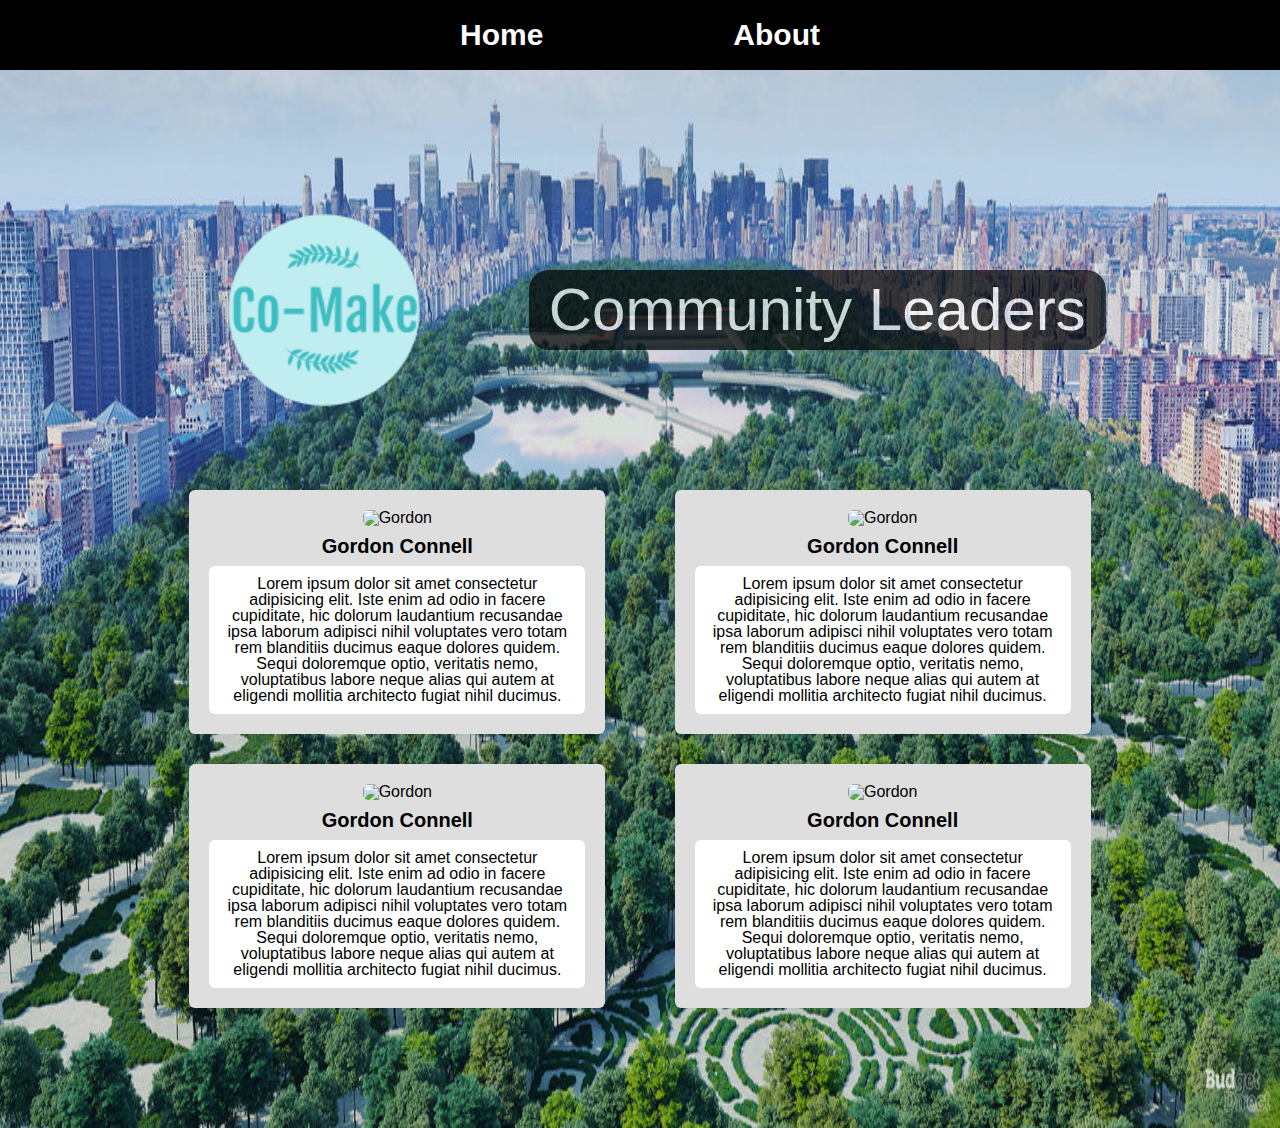
==== about.html @ 999e0dd9 "much better looking about page design" ====
<!DOCTYPE html>
<html lang="en">
<head>
  <meta charset="UTF-8">
  <meta name="viewport" content="width=device-width, initial-scale=1.0">
  <title>Co-make - About</title>
  <link  href="css/index.css"  rel="stylesheet">
</head>
<body>
  <div class="home-page about-page">
    <div id="header"></div>
    <div class="page-container">
      <div class="title-container">
        <img class="logo" src="css/co-make_logo.png" />
        <h1>Community Leaders</h1>
      </div>
      <section class="profiles">
        <article class="profile-container">
          <div class="thumbnail-container">
            <img class="profile-thumbnail" src="css/profile.jpg" alt="Gordon" title="Gordon" />
            <h3>Gordon Connell</h3>
          </div>
          <p class="profile-details">Lorem ipsum dolor sit amet consectetur adipisicing elit. Iste enim ad odio in facere cupiditate, hic dolorum laudantium recusandae ipsa laborum adipisci nihil voluptates vero totam rem blanditiis ducimus eaque dolores quidem. Sequi doloremque optio, veritatis nemo, voluptatibus labore neque alias qui autem at eligendi mollitia architecto fugiat nihil ducimus.</p>
        </article>
        
        <article class="profile-container">
          <div class="thumbnail-container">
            <img class="profile-thumbnail" src="css/profile.jpg" alt="Gordon" title="Gordon" />
            <h3>Gordon Connell</h3>
          </div>
          <p class="profile-details">Lorem ipsum dolor sit amet consectetur adipisicing elit. Iste enim ad odio in facere cupiditate, hic dolorum laudantium recusandae ipsa laborum adipisci nihil voluptates vero totam rem blanditiis ducimus eaque dolores quidem. Sequi doloremque optio, veritatis nemo, voluptatibus labore neque alias qui autem at eligendi mollitia architecto fugiat nihil ducimus.</p>
        </article>

        <article class="profile-container">
          <div class="thumbnail-container">
            <img class="profile-thumbnail" src="css/profile.jpg" alt="Gordon" title="Gordon" />
            <h3>Gordon Connell</h3>
          </div>
          <p class="profile-details">Lorem ipsum dolor sit amet consectetur adipisicing elit. Iste enim ad odio in facere cupiditate, hic dolorum laudantium recusandae ipsa laborum adipisci nihil voluptates vero totam rem blanditiis ducimus eaque dolores quidem. Sequi doloremque optio, veritatis nemo, voluptatibus labore neque alias qui autem at eligendi mollitia architecto fugiat nihil ducimus.</p>
        </article>

        <article class="profile-container">
          <div class="thumbnail-container">
            <img class="profile-thumbnail" src="css/profile.jpg" alt="Gordon" title="Gordon" />
            <h3>Gordon Connell</h3>
          </div>
          <p class="profile-details">Lorem ipsum dolor sit amet consectetur adipisicing elit. Iste enim ad odio in facere cupiditate, hic dolorum laudantium recusandae ipsa laborum adipisci nihil voluptates vero totam rem blanditiis ducimus eaque dolores quidem. Sequi doloremque optio, veritatis nemo, voluptatibus labore neque alias qui autem at eligendi mollitia architecto fugiat nihil ducimus.</p>
        </article>
      </section>

      <div id="footer"></div>
  
  		<script src="scripts/jquery-2.2.0.js" type=""></script>
  		<script src="scripts/jquery-2.2.0.min.js" type="text/javascript"></script>
  
  		<script>
  			$(document).ready(function(){
  				$("#header").load("header.html");
  				$("#footer").load("footer.html");
  			});
  		</script>
    </div> <!-- close page-container -->
  </div>
</body>
</html>
---- css/index.css ----
html,
body,
div,
span,
applet,
object,
iframe,
h1,
h2,
h3,
h4,
h5,
h6,
p,
blockquote,
pre,
a,
abbr,
acronym,
address,
big,
cite,
code,
del,
dfn,
em,
img,
ins,
kbd,
q,
s,
samp,
small,
strike,
strong,
sub,
sup,
tt,
var,
b,
u,
i,
center,
dl,
dt,
dd,
ol,
ul,
li,
fieldset,
form,
label,
legend,
table,
caption,
tbody,
tfoot,
thead,
tr,
th,
td,
article,
aside,
canvas,
details,
embed,
figure,
figcaption,
footer,
header,
hgroup,
menu,
nav,
output,
ruby,
section,
summary,
time,
mark,
audio,
video {
  margin: 0;
  padding: 0;
  border: 0;
  font-size: 100%;
  font: inherit;
  text-decoration: none;
  vertical-align: baseline;
}
/* HTML5 display-role reset for older browsers */
article,
aside,
details,
figcaption,
figure,
footer,
header,
hgroup,
menu,
nav,
section {
  display: block;
}
body {
  font-family: Arial, Helvetica, sans-serif;
  line-height: 1;
}
ol,
ul {
  list-style: none;
}
blockquote,
q {
  quotes: none;
}
blockquote:before,
blockquote:after,
q:before,
q:after {
  content: '';
  content: none;
}
table {
  border-collapse: collapse;
  border-spacing: 0;
}
a {
  text-decoration: none;
}
/* Set every element's box-sizing to border-box */
* {
  box-sizing: border-box;
}
html,
body {
  height: 100%;
}
.home-page {
  background-image: url(../css/central-park2.jpg);
  background-size: 100% 100%;
  background-repeat: no-repeat;
}
.home-page header nav {
  display: flex;
  justify-content: space-between;
  align-items: center;
  min-height: 60px;
  background: #000;
}
.home-page header nav .nav-container {
  padding: 20px;
  max-width: 1080px;
  margin: 0 auto;
  display: flex;
  min-width: 400px;
  justify-content: space-between;
  align-content: center;
  font-size: 50px;
}
.home-page header nav .nav-container a {
  font-family: Arial, Helvetica, sans-serif;
  font-size: 30px;
  font-weight: bold;
  color: #fff;
  transition: 1s;
}
.home-page header nav .nav-container a:hover {
  color: gold;
  transition: 1s;
}
.home-page .page-container {
  padding: 20px;
  max-width: 1080px;
  margin: 0 auto;
  height: 92vh;
}
.home-page .page-container .welcome-message {
  text-align: center;
  color: #fff;
}
.home-page .page-container .welcome-message .logo {
  width: 300px;
}
.home-page .page-container .welcome-message p {
  margin-bottom: 20px;
  font-size: 40px;
}
.home-page .page-container .welcome-message button {
  padding: 5px 50px;
  background: none;
  border: 3px solid #fff;
  border-radius: 20px;
  font-size: 60px;
  color: #fff;
  transition: 1s;
}
.home-page .page-container .welcome-message button:hover {
  background: #fff;
  color: #3EBDC2;
  transition: 1s;
  cursor: pointer;
}
.home-page .page-container footer {
  text-align: center;
  margin-top: 100px;
  color: #fff;
  font-size: 100px;
}
.about-page .page-container {
  height: 100%;
}
.about-page .page-container .title-container {
  margin-top: 70px;
  display: flex;
  justify-content: space-evenly;
  align-items: center;
}
.about-page .page-container .title-container .logo {
  width: 300px;
}
.about-page .page-container .title-container h1 {
  padding: 10px 20px;
  font-size: 60px;
  color: #fff;
  border-radius: 20px;
  background: #000;
  opacity: 0.7;
}
.about-page .page-container .profiles {
  display: flex;
  flex-wrap: wrap;
  justify-content: space-evenly;
}
.about-page .page-container .profiles .profile-container {
  width: 40%;
  margin-top: 30px;
  padding: 20px;
  text-align: center;
  background: #DEDEDE;
  border-radius: 6px;
}
.about-page .page-container .profiles .profile-container .thumbnail-container .profile-thumbnail {
  width: 100%;
  border-radius: 6px;
}
.about-page .page-container .profiles .profile-container .thumbnail-container h3 {
  margin: 10px 0;
  text-align: center;
  font-size: 20px;
  font-weight: bold;
}
.about-page .page-container .profiles .profile-container .profile-details {
  padding: 10px;
  background: #fff;
  border-radius: 6px;
}
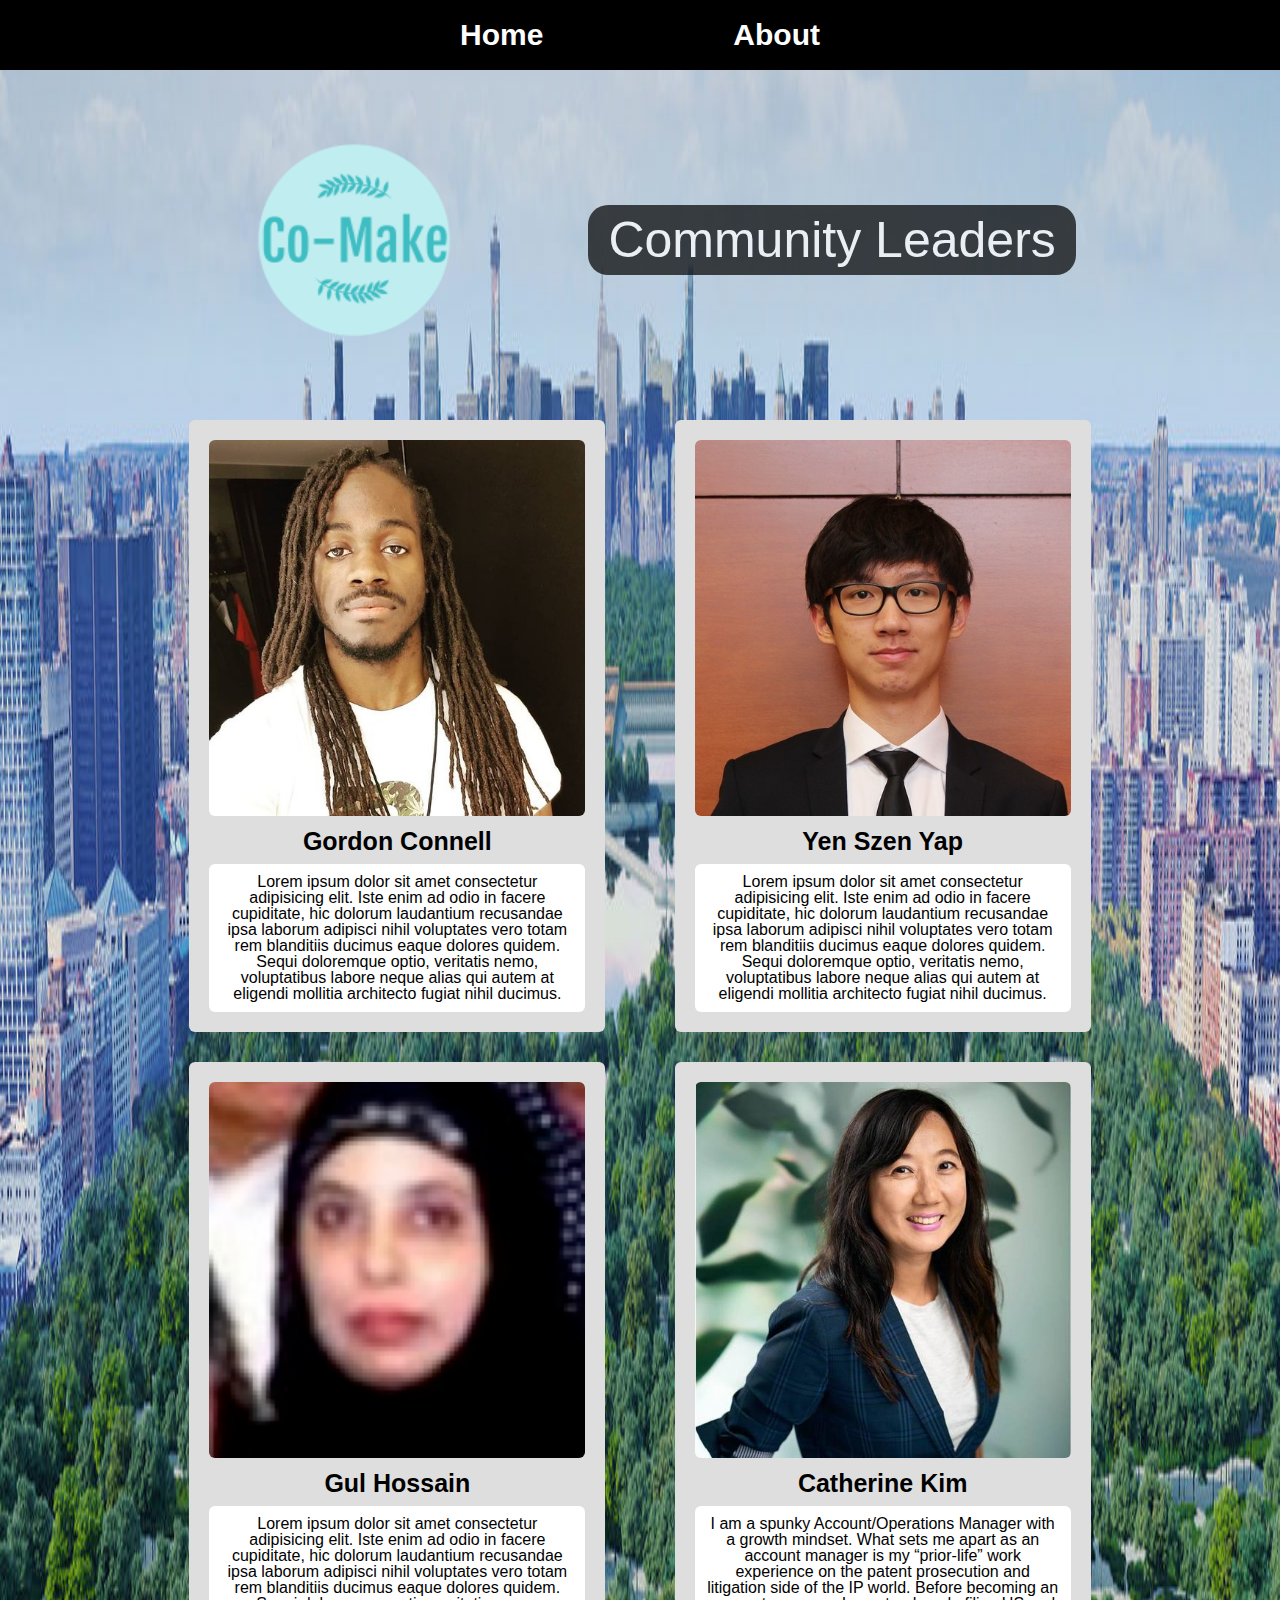
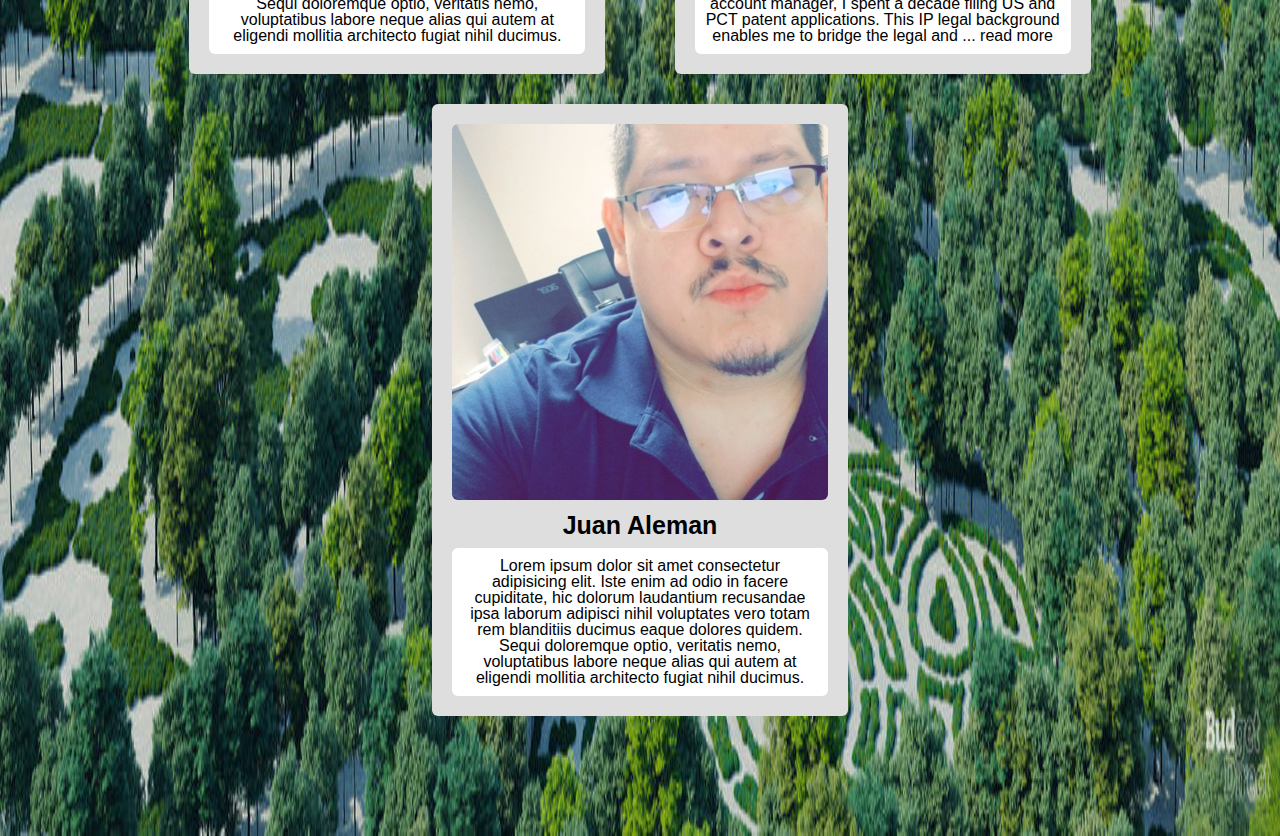
==== commit 4d0576b2: "profile images are now the same size" ====
--- a/about.html
+++ b/about.html
@@ -17,35 +17,45 @@
       <section class="profiles">
         <article class="profile-container">
           <div class="thumbnail-container">
-            <img class="profile-thumbnail" src="css/profile.jpg" alt="Gordon" title="Gordon" />
-            <h3>Gordon Connell</h3>
+            <img class="profile-thumbnail" src="css/gordon2.jfif" alt="Gordon" title="Gordon" />
+            <h3><a href="//github.com/gconnell29" target="_blank">Gordon Connell</a></h3>
           </div>
           <p class="profile-details">Lorem ipsum dolor sit amet consectetur adipisicing elit. Iste enim ad odio in facere cupiditate, hic dolorum laudantium recusandae ipsa laborum adipisci nihil voluptates vero totam rem blanditiis ducimus eaque dolores quidem. Sequi doloremque optio, veritatis nemo, voluptatibus labore neque alias qui autem at eligendi mollitia architecto fugiat nihil ducimus.</p>
         </article>
         
         <article class="profile-container">
           <div class="thumbnail-container">
-            <img class="profile-thumbnail" src="css/profile.jpg" alt="Gordon" title="Gordon" />
-            <h3>Gordon Connell</h3>
+            <img class="profile-thumbnail" src="css/yen.jfif" alt="Yen" title="Yen" />
+            <h3><a href="//github.com/" target="_blank">Yen Szen Yap</a></h3>
           </div>
           <p class="profile-details">Lorem ipsum dolor sit amet consectetur adipisicing elit. Iste enim ad odio in facere cupiditate, hic dolorum laudantium recusandae ipsa laborum adipisci nihil voluptates vero totam rem blanditiis ducimus eaque dolores quidem. Sequi doloremque optio, veritatis nemo, voluptatibus labore neque alias qui autem at eligendi mollitia architecto fugiat nihil ducimus.</p>
         </article>
 
         <article class="profile-container">
           <div class="thumbnail-container">
-            <img class="profile-thumbnail" src="css/profile.jpg" alt="Gordon" title="Gordon" />
-            <h3>Gordon Connell</h3>
+            <img class="profile-thumbnail" src="css/gul.png" alt="Gul" title="Gul" />
+            <h3><a href="//github.com/" target="_blank">Gul Hossain</a></h3>
           </div>
           <p class="profile-details">Lorem ipsum dolor sit amet consectetur adipisicing elit. Iste enim ad odio in facere cupiditate, hic dolorum laudantium recusandae ipsa laborum adipisci nihil voluptates vero totam rem blanditiis ducimus eaque dolores quidem. Sequi doloremque optio, veritatis nemo, voluptatibus labore neque alias qui autem at eligendi mollitia architecto fugiat nihil ducimus.</p>
         </article>
 
         <article class="profile-container">
           <div class="thumbnail-container">
-            <img class="profile-thumbnail" src="css/profile.jpg" alt="Gordon" title="Gordon" />
-            <h3>Gordon Connell</h3>
+            <img class="profile-thumbnail" src="css/catherine.jfif" alt="Catherine" title="Catherine" />
+            <h3><a href="//github.com/" target="_blank">Catherine Kim</a></h3>
+          </div>
+          <p class="profile-details">
+            I am a spunky Account/Operations Manager with a growth mindset. What sets me apart as an account manager is my “prior-life” work experience on the patent prosecution and litigation side of the IP world. Before becoming an account manager, I spent a decade filing US and PCT patent applications. This IP legal background enables me to bridge the legal and ... <span>read more</span> <!-- tech needs of our customers from a pragmatic, real-world IP space perspective. I am fascinated by the intersection of AI SaaS/SEM, category/computational design and patent search analytics powered by machine learning. My passion is to shape IP workflow management, analytics, & transactions in a much more dynamic, intuitive and easier way than ever before.--></!-->
+        </article>
+
+        <article class="profile-container">
+          <div class="thumbnail-container">
+            <img class="profile-thumbnail" src="css/juan.jfif" alt="Juan" title="Juan" />
+            <h3><a href="//github.com/" target="_blank">Juan Aleman</a></h3>
           </div>
           <p class="profile-details">Lorem ipsum dolor sit amet consectetur adipisicing elit. Iste enim ad odio in facere cupiditate, hic dolorum laudantium recusandae ipsa laborum adipisci nihil voluptates vero totam rem blanditiis ducimus eaque dolores quidem. Sequi doloremque optio, veritatis nemo, voluptatibus labore neque alias qui autem at eligendi mollitia architecto fugiat nihil ducimus.</p>
         </article>
+
       </section>
 
       <div id="footer"></div>
--- a/css/index.css
+++ b/css/index.css
@@ -165,14 +165,14 @@
   transition: 1s;
 }
 .home-page header nav .nav-container a:hover {
-  color: gold;
+  color: #3EBDC2;
   transition: 1s;
 }
 .home-page .page-container {
   padding: 20px;
   max-width: 1080px;
   margin: 0 auto;
-  height: 92vh;
+  height: 100%;
 }
 .home-page .page-container .welcome-message {
   text-align: center;
@@ -200,6 +200,33 @@
   transition: 1s;
   cursor: pointer;
 }
+.home-page .page-container .issue-container {
+  display: flex;
+  margin-top: 30px;
+  padding: 20px;
+  background: #DEDEDE;
+  border-radius: 6px;
+}
+.home-page .page-container .issue-container .issue-profile {
+  width: 35%;
+  margin-right: 20px;
+}
+.home-page .page-container .issue-container .issue-profile .issue-thumbnail {
+  width: 100%;
+  border-radius: 6px;
+}
+.home-page .page-container .issue-container .issue-profile h2 {
+  margin: 10px 0;
+  text-align: center;
+  font-size: 20px;
+  font-weight: bold;
+}
+.home-page .page-container .issue-container .issue-details {
+  width: 63%;
+  padding: 10px;
+  background: #fff;
+  border-radius: 6px;
+}
 .home-page .page-container footer {
   text-align: center;
   margin-top: 100px;
@@ -210,7 +237,6 @@
   height: 100%;
 }
 .about-page .page-container .title-container {
-  margin-top: 70px;
   display: flex;
   justify-content: space-evenly;
   align-items: center;
@@ -220,7 +246,7 @@
 }
 .about-page .page-container .title-container h1 {
   padding: 10px 20px;
-  font-size: 60px;
+  font-size: 50px;
   color: #fff;
   border-radius: 20px;
   background: #000;
@@ -240,17 +266,24 @@
   border-radius: 6px;
 }
 .about-page .page-container .profiles .profile-container .thumbnail-container .profile-thumbnail {
-  width: 100%;
+  max-width: 100%;
   border-radius: 6px;
 }
 .about-page .page-container .profiles .profile-container .thumbnail-container h3 {
   margin: 10px 0;
   text-align: center;
-  font-size: 20px;
+  font-size: 25px;
   font-weight: bold;
+}
+.about-page .page-container .profiles .profile-container .thumbnail-container h3 a {
+  color: inherit;
+}
+.about-page .page-container .profiles .profile-container .thumbnail-container h3 a:hover {
+  text-decoration: underline;
 }
 .about-page .page-container .profiles .profile-container .profile-details {
   padding: 10px;
   background: #fff;
   border-radius: 6px;
-}
+  justify-content: space-evenly;
+}
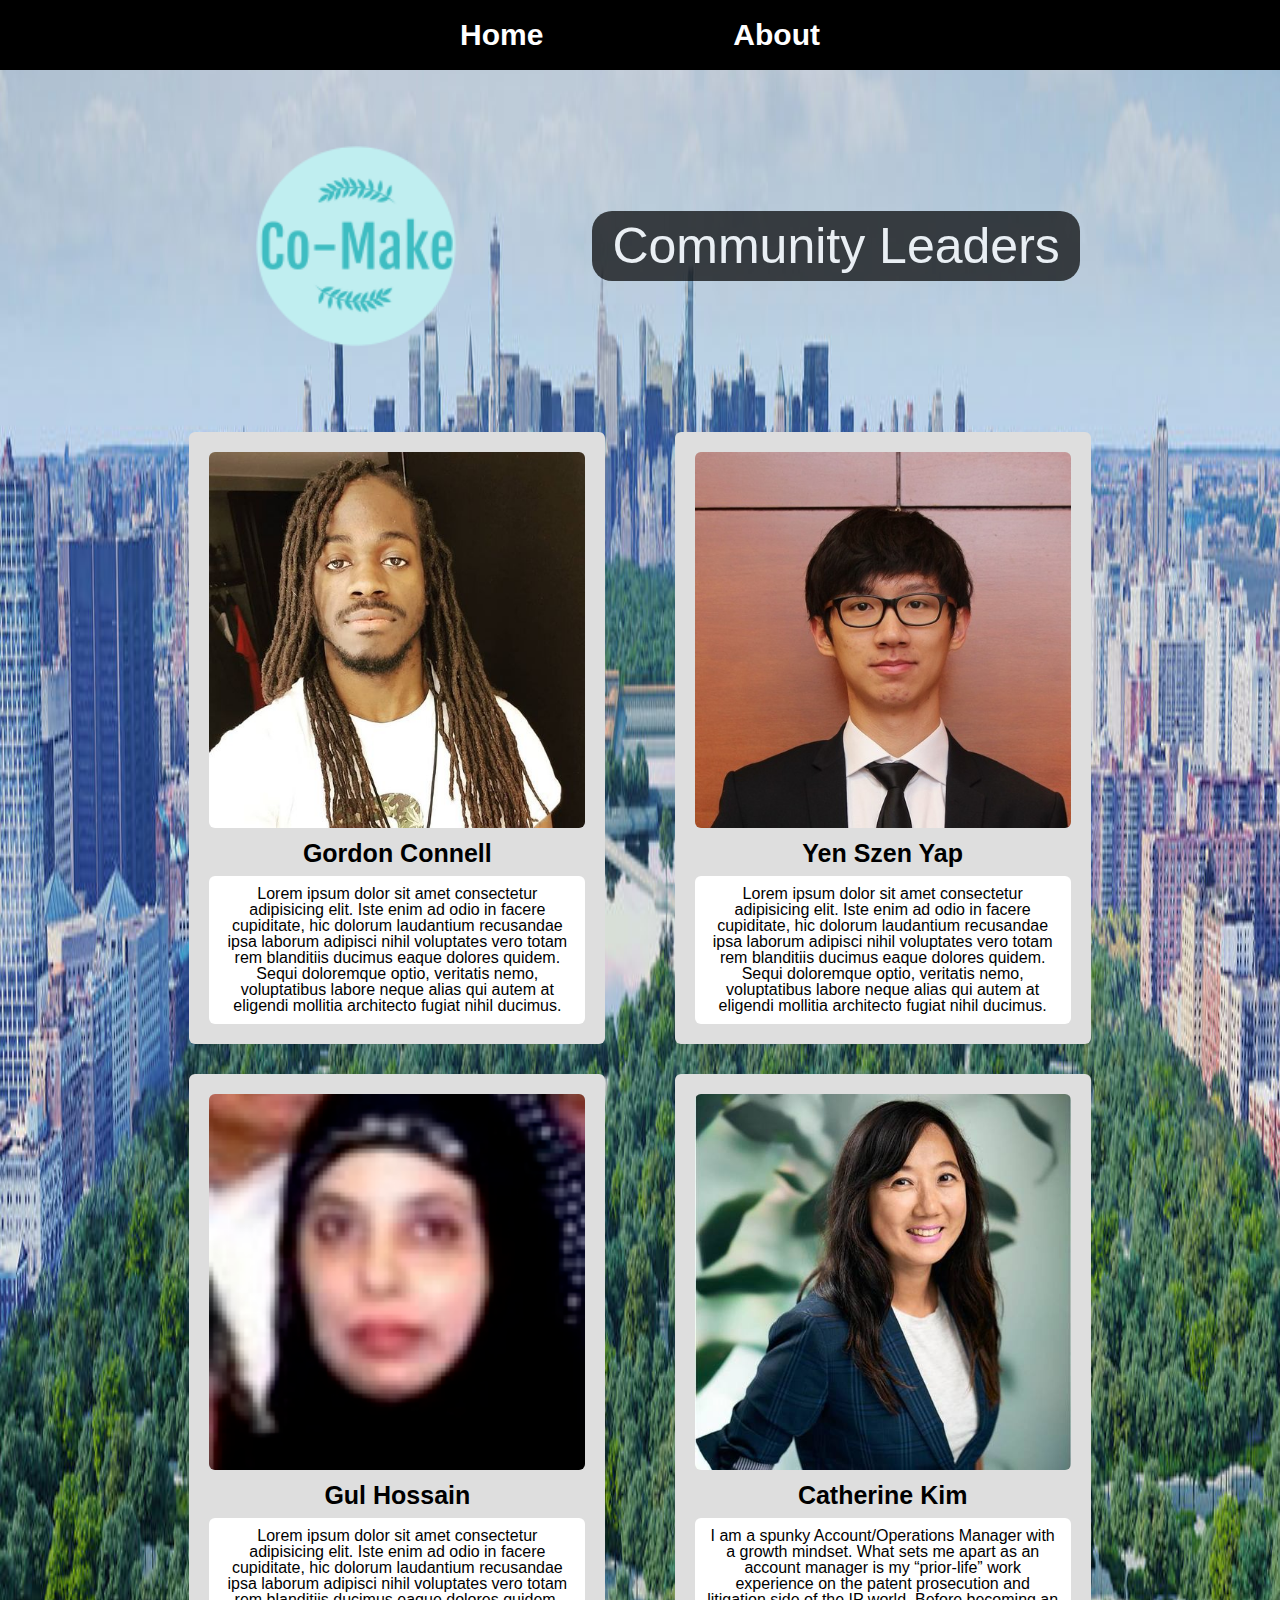
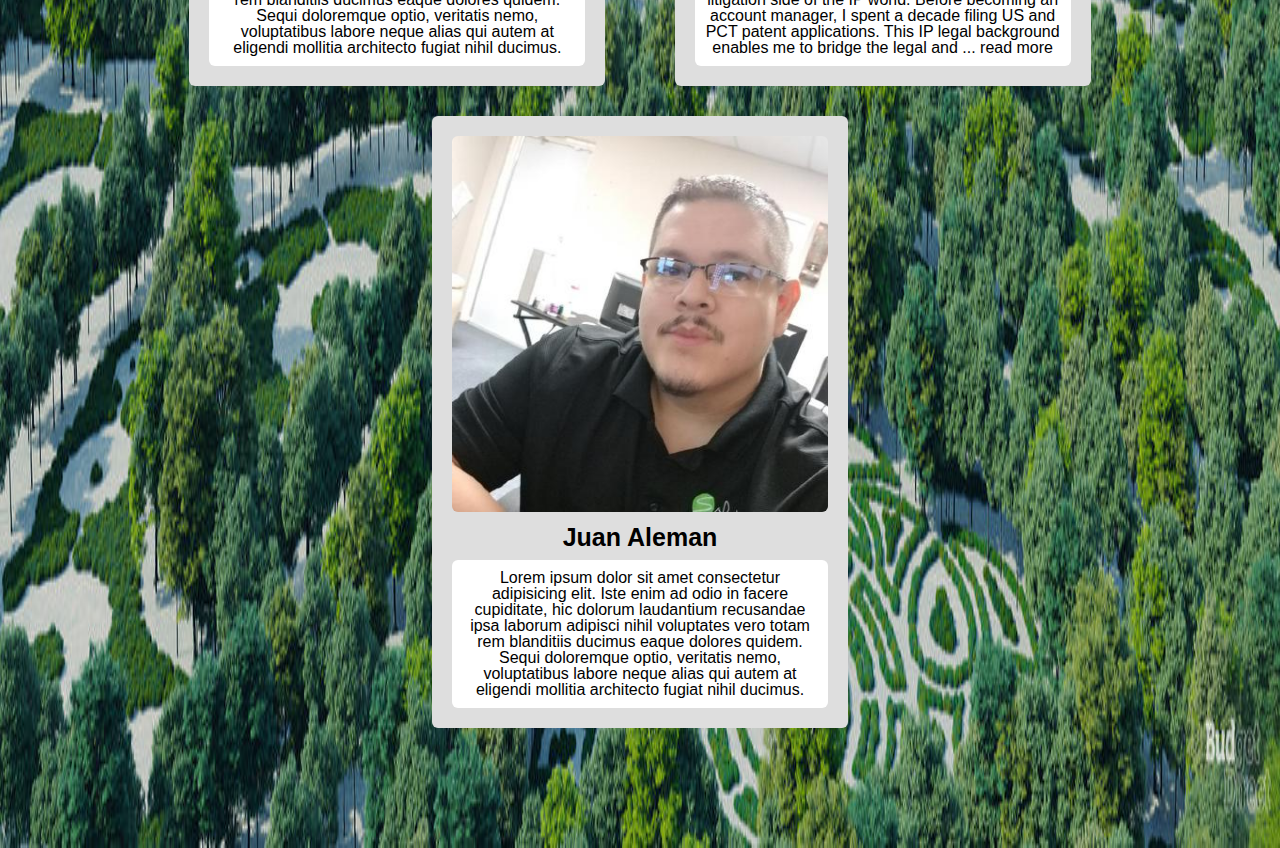
==== commit 8d989a8e: "about page is fully responsive" ====
--- a/about.html
+++ b/about.html
@@ -26,7 +26,7 @@
         <article class="profile-container">
           <div class="thumbnail-container">
             <img class="profile-thumbnail" src="css/yen.jfif" alt="Yen" title="Yen" />
-            <h3><a href="//github.com/" target="_blank">Yen Szen Yap</a></h3>
+            <h3><a href="//github.com/yenszen" target="_blank">Yen Szen Yap</a></h3>
           </div>
           <p class="profile-details">Lorem ipsum dolor sit amet consectetur adipisicing elit. Iste enim ad odio in facere cupiditate, hic dolorum laudantium recusandae ipsa laborum adipisci nihil voluptates vero totam rem blanditiis ducimus eaque dolores quidem. Sequi doloremque optio, veritatis nemo, voluptatibus labore neque alias qui autem at eligendi mollitia architecto fugiat nihil ducimus.</p>
         </article>
@@ -34,7 +34,7 @@
         <article class="profile-container">
           <div class="thumbnail-container">
             <img class="profile-thumbnail" src="css/gul.png" alt="Gul" title="Gul" />
-            <h3><a href="//github.com/" target="_blank">Gul Hossain</a></h3>
+            <h3><a href="//github.com/gnhossain" target="_blank">Gul Hossain</a></h3>
           </div>
           <p class="profile-details">Lorem ipsum dolor sit amet consectetur adipisicing elit. Iste enim ad odio in facere cupiditate, hic dolorum laudantium recusandae ipsa laborum adipisci nihil voluptates vero totam rem blanditiis ducimus eaque dolores quidem. Sequi doloremque optio, veritatis nemo, voluptatibus labore neque alias qui autem at eligendi mollitia architecto fugiat nihil ducimus.</p>
         </article>
@@ -42,7 +42,7 @@
         <article class="profile-container">
           <div class="thumbnail-container">
             <img class="profile-thumbnail" src="css/catherine.jfif" alt="Catherine" title="Catherine" />
-            <h3><a href="//github.com/" target="_blank">Catherine Kim</a></h3>
+            <h3><a href="//github.com/Catherinesjkim" target="_blank">Catherine Kim</a></h3>
           </div>
           <p class="profile-details">
             I am a spunky Account/Operations Manager with a growth mindset. What sets me apart as an account manager is my “prior-life” work experience on the patent prosecution and litigation side of the IP world. Before becoming an account manager, I spent a decade filing US and PCT patent applications. This IP legal background enables me to bridge the legal and ... <span>read more</span> <!-- tech needs of our customers from a pragmatic, real-world IP space perspective. I am fascinated by the intersection of AI SaaS/SEM, category/computational design and patent search analytics powered by machine learning. My passion is to shape IP workflow management, analytics, & transactions in a much more dynamic, intuitive and easier way than ever before.--></!-->
@@ -50,8 +50,8 @@
 
         <article class="profile-container">
           <div class="thumbnail-container">
-            <img class="profile-thumbnail" src="css/juan.jfif" alt="Juan" title="Juan" />
-            <h3><a href="//github.com/" target="_blank">Juan Aleman</a></h3>
+            <img class="profile-thumbnail" src="css/juan2.jfif" alt="Juan" title="Juan" />
+            <h3><a href="//github.com/JJAleman" target="_blank">Juan Aleman</a></h3>
           </div>
           <p class="profile-details">Lorem ipsum dolor sit amet consectetur adipisicing elit. Iste enim ad odio in facere cupiditate, hic dolorum laudantium recusandae ipsa laborum adipisci nihil voluptates vero totam rem blanditiis ducimus eaque dolores quidem. Sequi doloremque optio, veritatis nemo, voluptatibus labore neque alias qui autem at eligendi mollitia architecto fugiat nihil ducimus.</p>
         </article>
--- a/css/index.css
+++ b/css/index.css
@@ -242,7 +242,7 @@
   align-items: center;
 }
 .about-page .page-container .title-container .logo {
-  width: 300px;
+  width: 30%;
 }
 .about-page .page-container .title-container h1 {
   padding: 10px 20px;
@@ -266,7 +266,7 @@
   border-radius: 6px;
 }
 .about-page .page-container .profiles .profile-container .thumbnail-container .profile-thumbnail {
-  max-width: 100%;
+  width: 100%;
   border-radius: 6px;
 }
 .about-page .page-container .profiles .profile-container .thumbnail-container h3 {
@@ -287,3 +287,25 @@
   border-radius: 6px;
   justify-content: space-evenly;
 }
+@media only screen and (max-width: 800px) {
+  .about-page .page-container .title-container {
+    flex-direction: column;
+  }
+  .about-page .page-container .title-container .logo {
+    width: 300px;
+  }
+}
+@media only screen and (max-width: 700px) {
+  .about-page .page-container .title-container {
+    flex-direction: column;
+  }
+  .about-page .page-container .title-container .logo {
+    width: 400px;
+  }
+  .about-page .page-container .title-container h1 {
+    font-size: 45px;
+  }
+  .about-page .page-container .profiles .profile-container {
+    width: 100%;
+  }
+}
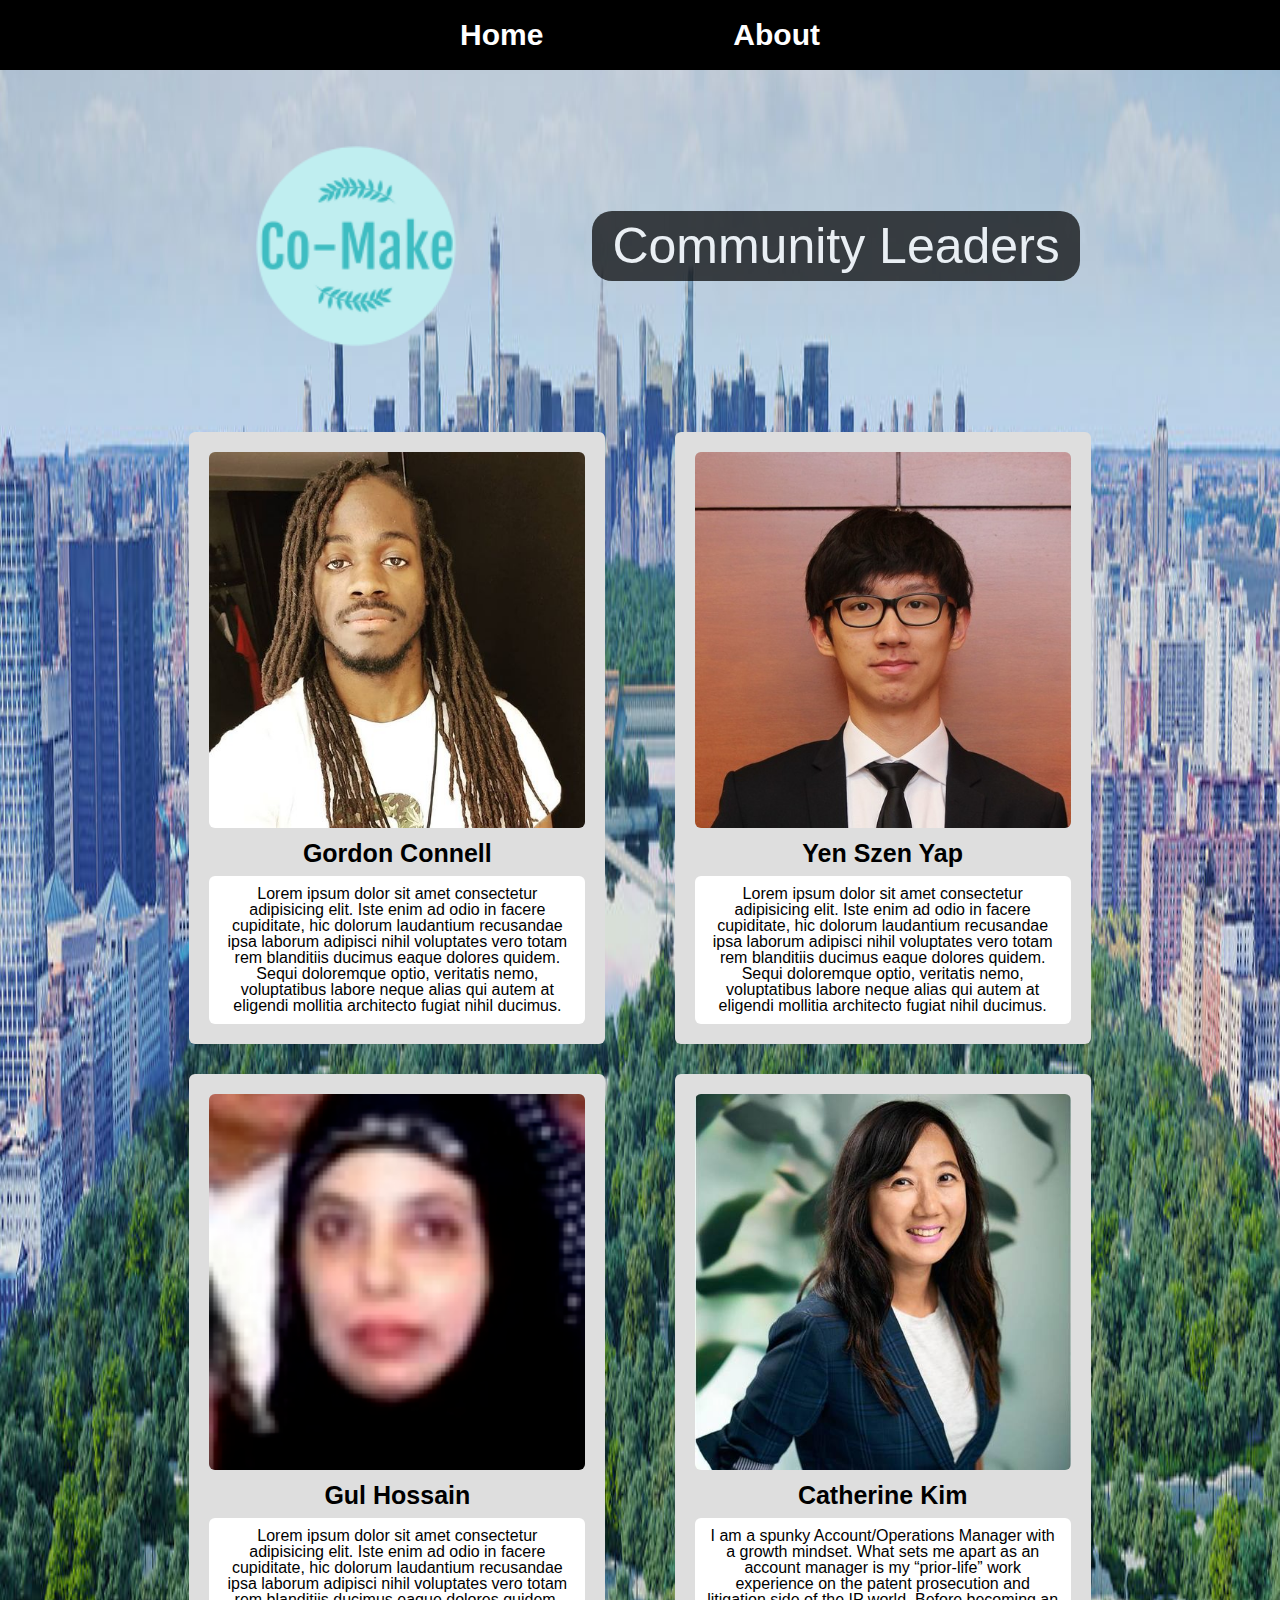
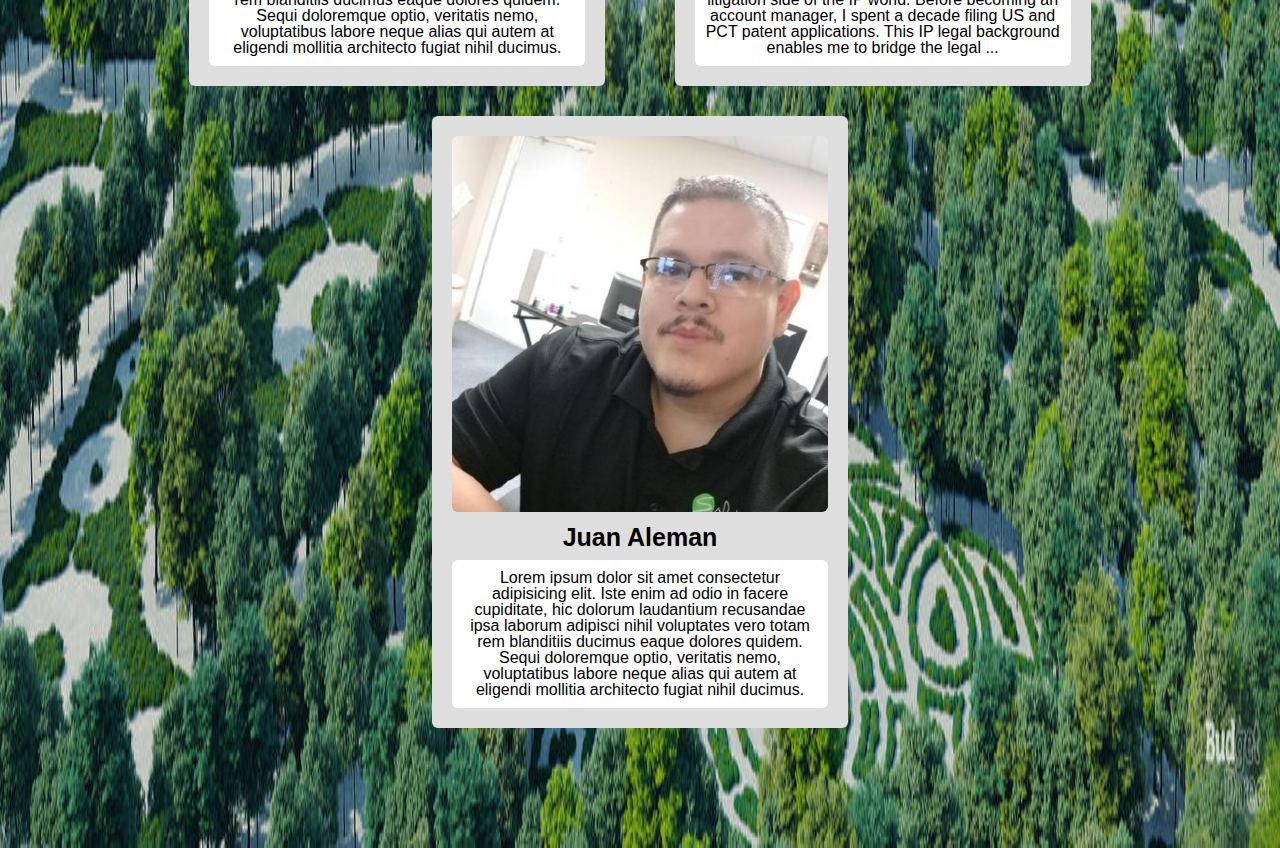
==== commit efc4da44: "improved projects section on lnading page" ====
--- a/about.html
+++ b/about.html
@@ -45,7 +45,7 @@
             <h3><a href="//github.com/Catherinesjkim" target="_blank">Catherine Kim</a></h3>
           </div>
           <p class="profile-details">
-            I am a spunky Account/Operations Manager with a growth mindset. What sets me apart as an account manager is my “prior-life” work experience on the patent prosecution and litigation side of the IP world. Before becoming an account manager, I spent a decade filing US and PCT patent applications. This IP legal background enables me to bridge the legal and ... <span>read more</span> <!-- tech needs of our customers from a pragmatic, real-world IP space perspective. I am fascinated by the intersection of AI SaaS/SEM, category/computational design and patent search analytics powered by machine learning. My passion is to shape IP workflow management, analytics, & transactions in a much more dynamic, intuitive and easier way than ever before.--></!-->
+            I am a spunky Account/Operations Manager with a growth mindset. What sets me apart as an account manager is my “prior-life” work experience on the patent prosecution and litigation side of the IP world. Before becoming an account manager, I spent a decade filing US and PCT patent applications. This IP legal background enables me to bridge the legal ... <!-- and tech needs of our customers from a pragmatic, real-world IP space perspective. I am fascinated by the intersection of AI SaaS/SEM, category/computational design and patent search analytics powered by machine learning. My passion is to shape IP workflow management, analytics, & transactions in a much more dynamic, intuitive and easier way than ever before.--></!-->
         </article>
 
         <article class="profile-container">
--- a/css/index.css
+++ b/css/index.css
@@ -200,32 +200,39 @@
   transition: 1s;
   cursor: pointer;
 }
-.home-page .page-container .issue-container {
-  display: flex;
+.home-page .page-container .issues {
   margin-top: 30px;
   padding: 20px;
   background: #DEDEDE;
   border-radius: 6px;
 }
-.home-page .page-container .issue-container .issue-profile {
+.home-page .page-container .issues h1 {
+  margin-bottom: 20px;
+  padding: 20px;
+  text-align: center;
+  font-size: 50px;
+  font-weight: bold;
+  color: green;
+  background: #000;
+}
+.home-page .page-container .issues .issue-container h2 {
+  margin: 10px 0;
+  text-align: center;
+  font-size: 25px;
+  font-weight: bold;
+}
+.home-page .page-container .issues .issue-container .issue-profile {
+  display: flex;
+  align-content: center;
+}
+.home-page .page-container .issues .issue-container .issue-profile .issue-thumbnail {
   width: 35%;
   margin-right: 20px;
 }
-.home-page .page-container .issue-container .issue-profile .issue-thumbnail {
-  width: 100%;
-  border-radius: 6px;
-}
-.home-page .page-container .issue-container .issue-profile h2 {
-  margin: 10px 0;
-  text-align: center;
-  font-size: 20px;
-  font-weight: bold;
-}
-.home-page .page-container .issue-container .issue-details {
+.home-page .page-container .issues .issue-container .issue-details {
   width: 63%;
   padding: 10px;
   background: #fff;
-  border-radius: 6px;
 }
 .home-page .page-container footer {
   text-align: center;
@@ -292,16 +299,13 @@
     flex-direction: column;
   }
   .about-page .page-container .title-container .logo {
-    width: 300px;
+    width: 400px;
   }
 }
 @media only screen and (max-width: 700px) {
   .about-page .page-container .title-container {
     flex-direction: column;
   }
-  .about-page .page-container .title-container .logo {
-    width: 400px;
-  }
   .about-page .page-container .title-container h1 {
     font-size: 45px;
   }
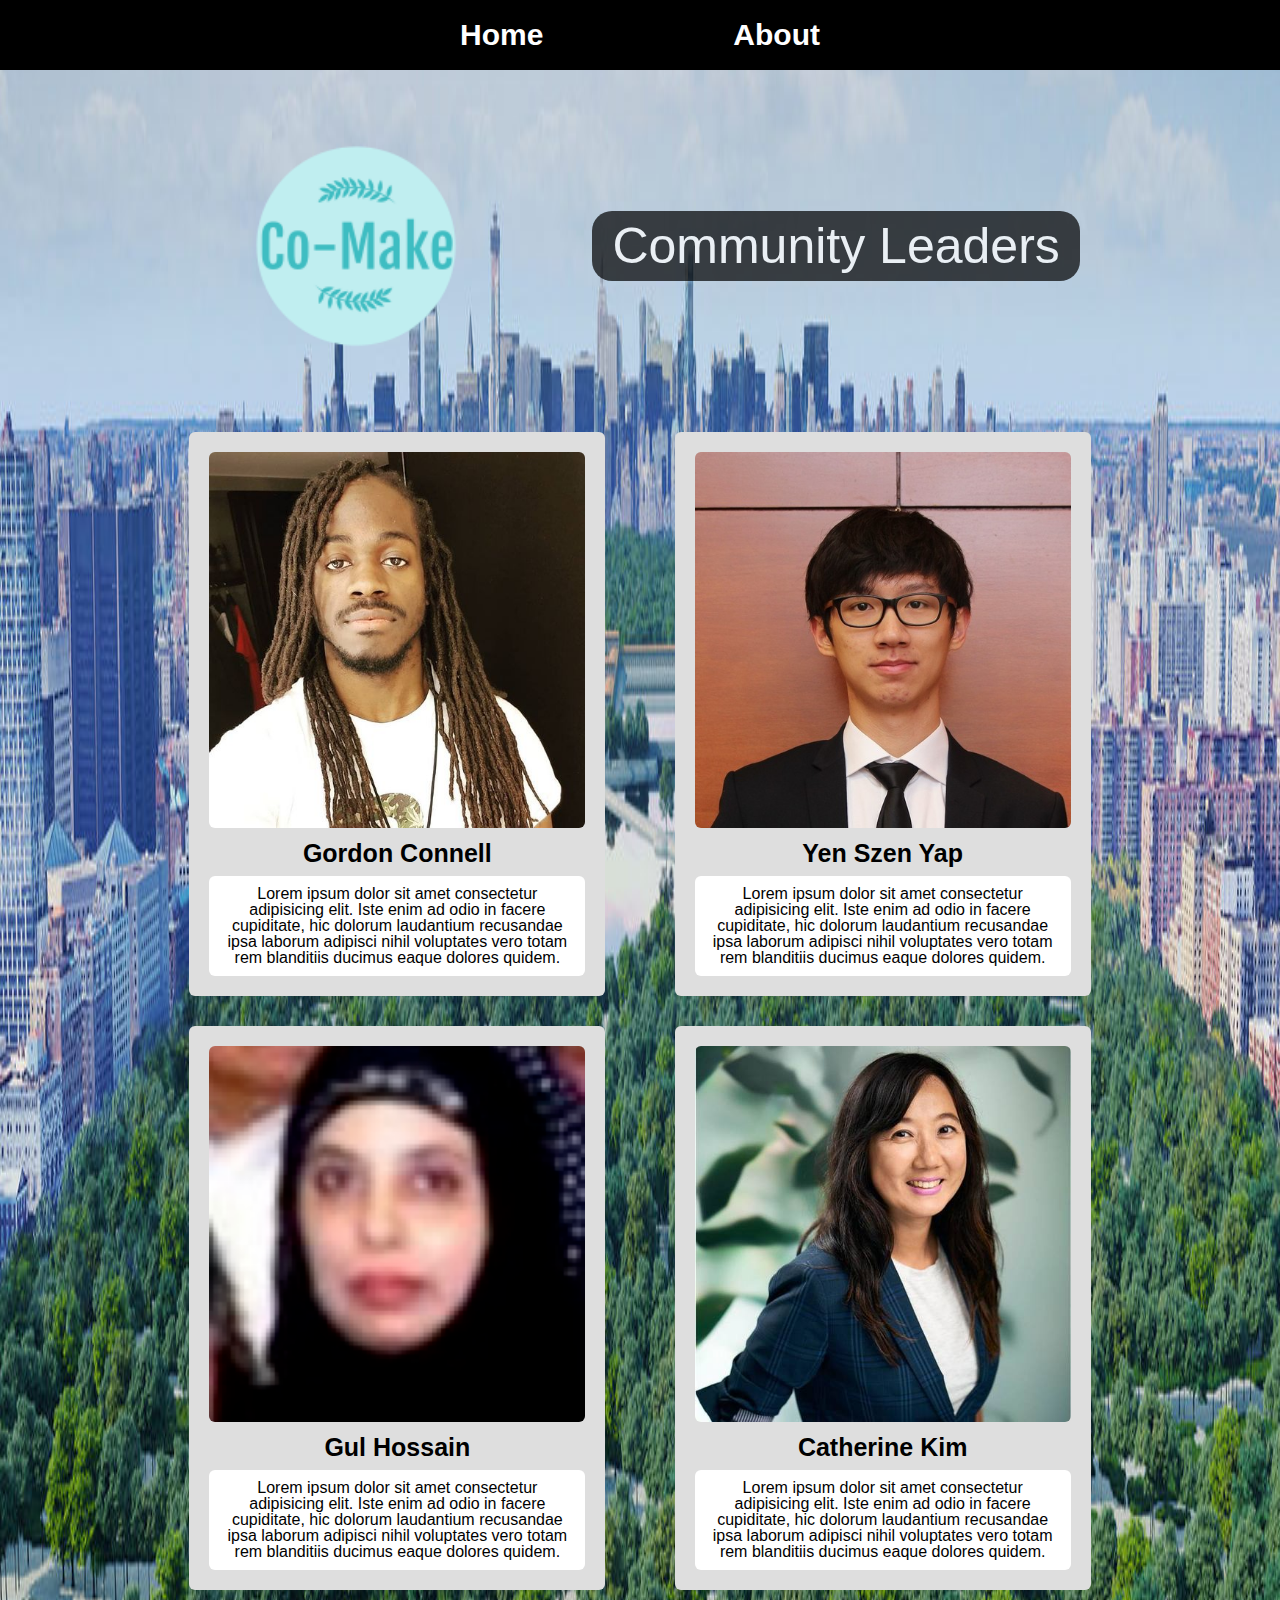
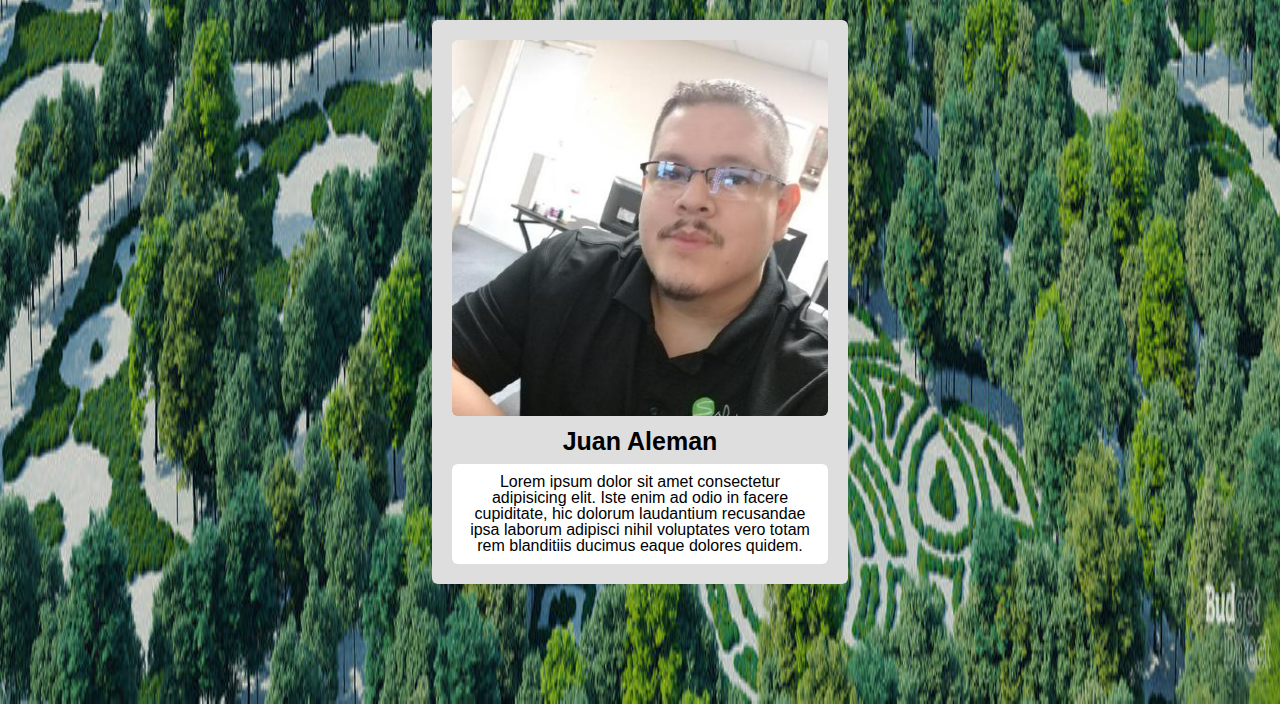
==== commit 002dae1b: "added pitch section to home page. Adjusted font sizes" ====
--- a/about.html
+++ b/about.html
@@ -14,13 +14,14 @@
         <img class="logo" src="css/co-make_logo.png" />
         <h1>Community Leaders</h1>
       </div>
+      
       <section class="profiles">
         <article class="profile-container">
           <div class="thumbnail-container">
             <img class="profile-thumbnail" src="css/gordon2.jfif" alt="Gordon" title="Gordon" />
             <h3><a href="//github.com/gconnell29" target="_blank">Gordon Connell</a></h3>
           </div>
-          <p class="profile-details">Lorem ipsum dolor sit amet consectetur adipisicing elit. Iste enim ad odio in facere cupiditate, hic dolorum laudantium recusandae ipsa laborum adipisci nihil voluptates vero totam rem blanditiis ducimus eaque dolores quidem. Sequi doloremque optio, veritatis nemo, voluptatibus labore neque alias qui autem at eligendi mollitia architecto fugiat nihil ducimus.</p>
+          <p class="profile-details">Lorem ipsum dolor sit amet consectetur adipisicing elit. Iste enim ad odio in facere cupiditate, hic dolorum laudantium recusandae ipsa laborum adipisci nihil voluptates vero totam rem blanditiis ducimus eaque dolores quidem.</p>
         </article>
         
         <article class="profile-container">
@@ -28,7 +29,7 @@
             <img class="profile-thumbnail" src="css/yen.jfif" alt="Yen" title="Yen" />
             <h3><a href="//github.com/yenszen" target="_blank">Yen Szen Yap</a></h3>
           </div>
-          <p class="profile-details">Lorem ipsum dolor sit amet consectetur adipisicing elit. Iste enim ad odio in facere cupiditate, hic dolorum laudantium recusandae ipsa laborum adipisci nihil voluptates vero totam rem blanditiis ducimus eaque dolores quidem. Sequi doloremque optio, veritatis nemo, voluptatibus labore neque alias qui autem at eligendi mollitia architecto fugiat nihil ducimus.</p>
+          <p class="profile-details">Lorem ipsum dolor sit amet consectetur adipisicing elit. Iste enim ad odio in facere cupiditate, hic dolorum laudantium recusandae ipsa laborum adipisci nihil voluptates vero totam rem blanditiis ducimus eaque dolores quidem.</p>
         </article>
 
         <article class="profile-container">
@@ -36,7 +37,7 @@
             <img class="profile-thumbnail" src="css/gul.png" alt="Gul" title="Gul" />
             <h3><a href="//github.com/gnhossain" target="_blank">Gul Hossain</a></h3>
           </div>
-          <p class="profile-details">Lorem ipsum dolor sit amet consectetur adipisicing elit. Iste enim ad odio in facere cupiditate, hic dolorum laudantium recusandae ipsa laborum adipisci nihil voluptates vero totam rem blanditiis ducimus eaque dolores quidem. Sequi doloremque optio, veritatis nemo, voluptatibus labore neque alias qui autem at eligendi mollitia architecto fugiat nihil ducimus.</p>
+          <p class="profile-details">Lorem ipsum dolor sit amet consectetur adipisicing elit. Iste enim ad odio in facere cupiditate, hic dolorum laudantium recusandae ipsa laborum adipisci nihil voluptates vero totam rem blanditiis ducimus eaque dolores quidem.</p>
         </article>
 
         <article class="profile-container">
@@ -45,7 +46,7 @@
             <h3><a href="//github.com/Catherinesjkim" target="_blank">Catherine Kim</a></h3>
           </div>
           <p class="profile-details">
-            I am a spunky Account/Operations Manager with a growth mindset. What sets me apart as an account manager is my “prior-life” work experience on the patent prosecution and litigation side of the IP world. Before becoming an account manager, I spent a decade filing US and PCT patent applications. This IP legal background enables me to bridge the legal ... <!-- and tech needs of our customers from a pragmatic, real-world IP space perspective. I am fascinated by the intersection of AI SaaS/SEM, category/computational design and patent search analytics powered by machine learning. My passion is to shape IP workflow management, analytics, & transactions in a much more dynamic, intuitive and easier way than ever before.--></!-->
+            Lorem ipsum dolor sit amet consectetur adipisicing elit. Iste enim ad odio in facere cupiditate, hic dolorum laudantium recusandae ipsa laborum adipisci nihil voluptates vero totam rem blanditiis ducimus eaque dolores quidem.</p>
         </article>
 
         <article class="profile-container">
@@ -53,7 +54,7 @@
             <img class="profile-thumbnail" src="css/juan2.jfif" alt="Juan" title="Juan" />
             <h3><a href="//github.com/JJAleman" target="_blank">Juan Aleman</a></h3>
           </div>
-          <p class="profile-details">Lorem ipsum dolor sit amet consectetur adipisicing elit. Iste enim ad odio in facere cupiditate, hic dolorum laudantium recusandae ipsa laborum adipisci nihil voluptates vero totam rem blanditiis ducimus eaque dolores quidem. Sequi doloremque optio, veritatis nemo, voluptatibus labore neque alias qui autem at eligendi mollitia architecto fugiat nihil ducimus.</p>
+          <p class="profile-details">Lorem ipsum dolor sit amet consectetur adipisicing elit. Iste enim ad odio in facere cupiditate, hic dolorum laudantium recusandae ipsa laborum adipisci nihil voluptates vero totam rem blanditiis ducimus eaque dolores quidem.</p>
         </article>
 
       </section>
--- a/css/index.css
+++ b/css/index.css
@@ -200,8 +200,14 @@
   transition: 1s;
   cursor: pointer;
 }
+.home-page .page-container .pitch {
+  margin: 30px auto;
+  padding: 20px;
+  background: #DEDEDE;
+  border-radius: 10px;
+  font-size: 20px;
+}
 .home-page .page-container .issues {
-  margin-top: 30px;
   padding: 20px;
   background: #DEDEDE;
   border-radius: 6px;
@@ -233,6 +239,7 @@
   width: 63%;
   padding: 10px;
   background: #fff;
+  font-size: 20px;
 }
 .home-page .page-container footer {
   text-align: center;
@@ -303,6 +310,23 @@
   }
 }
 @media only screen and (max-width: 700px) {
+  .home-page .page-container .issues {
+    padding: 10px;
+  }
+  .home-page .page-container .issues h1 {
+    padding: 10px;
+    font-size: 34px;
+  }
+  .home-page .page-container .issues .issue-container .issue-profile {
+    flex-direction: column;
+  }
+  .home-page .page-container .issues .issue-container .issue-profile .issue-thumbnail {
+    width: 100%;
+    margin-right: 0px;
+  }
+  .home-page .page-container .issues .issue-container .issue-profile .issue-details {
+    width: 100%;
+  }
   .about-page .page-container .title-container {
     flex-direction: column;
   }
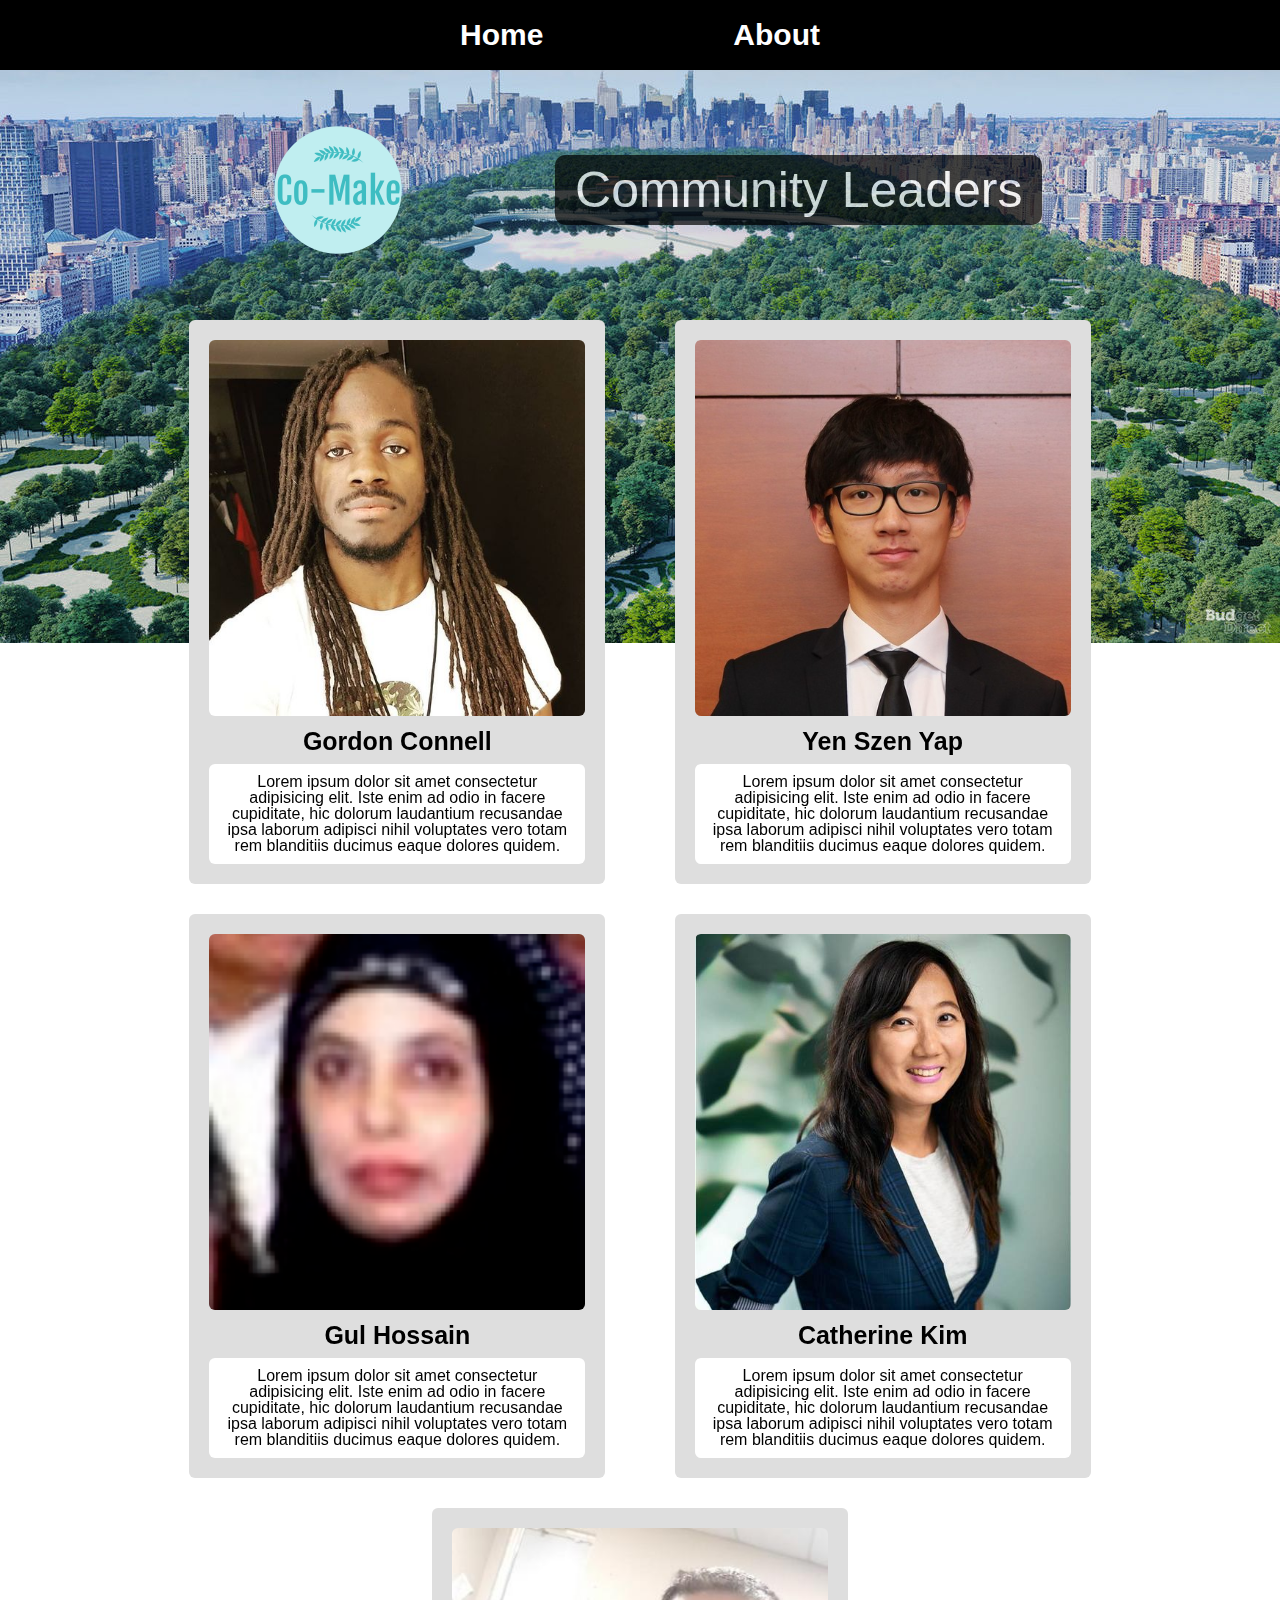
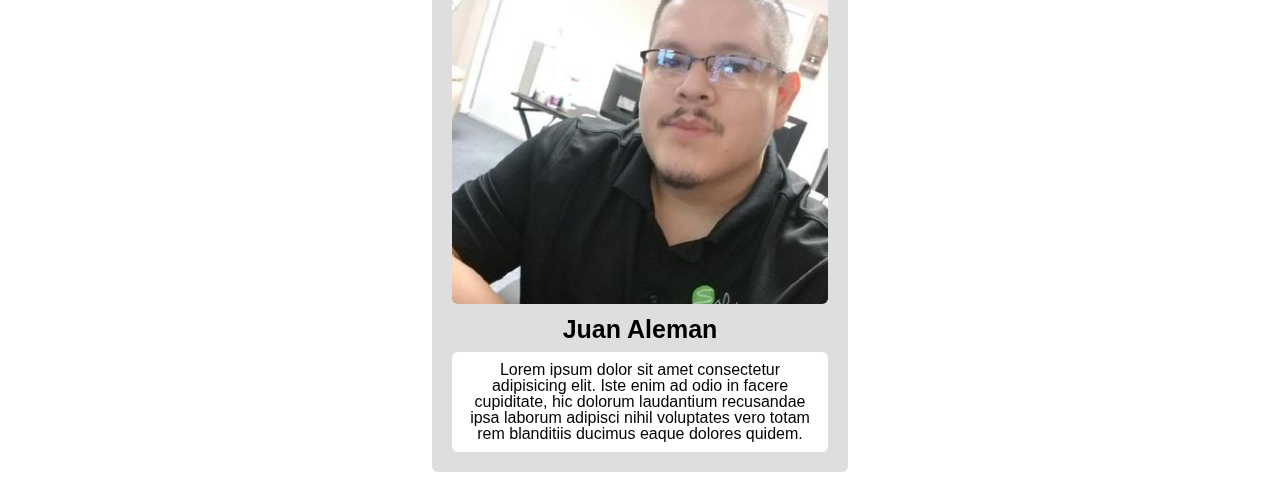
==== commit c6542aef: "varios style changes. Proper fixed background image. Starting hamburger nav display" ====
--- a/about.html
+++ b/about.html
@@ -7,7 +7,7 @@
   <link  href="css/index.css"  rel="stylesheet">
 </head>
 <body>
-  <div class="home-page about-page">
+  <div class="about-page">
     <div id="header"></div>
     <div class="page-container">
       <div class="title-container">
--- a/css/index.css
+++ b/css/index.css
@@ -135,57 +135,55 @@
 body {
   height: 100%;
 }
-.home-page {
-  background-image: url(../css/central-park2.jpg);
-  background-size: 100% 100%;
-  background-repeat: no-repeat;
-}
-.home-page header nav {
+#bg {
+  width: 100%;
+  position: fixed;
+  z-index: -1;
+  background: red;
+}
+.page-container {
+  padding: 20px;
+  max-width: 1080px;
+  margin: 0 auto;
+  height: 100%;
+}
+header nav {
   display: flex;
   justify-content: space-between;
   align-items: center;
   min-height: 60px;
   background: #000;
 }
-.home-page header nav .nav-container {
+header nav .nav-container {
   padding: 20px;
   max-width: 1080px;
   margin: 0 auto;
   display: flex;
-  min-width: 400px;
+  width: 400px;
   justify-content: space-between;
   align-content: center;
   font-size: 50px;
 }
-.home-page header nav .nav-container a {
+header nav .nav-container a {
   font-family: Arial, Helvetica, sans-serif;
   font-size: 30px;
   font-weight: bold;
   color: #fff;
   transition: 1s;
 }
-.home-page header nav .nav-container a:hover {
+header nav .nav-container a:hover {
   color: #3EBDC2;
   transition: 1s;
 }
-.home-page .page-container {
-  padding: 20px;
-  max-width: 1080px;
-  margin: 0 auto;
-  height: 100%;
-}
-.home-page .page-container .welcome-message {
-  text-align: center;
-  color: #fff;
-}
-.home-page .page-container .welcome-message .logo {
-  width: 300px;
-}
-.home-page .page-container .welcome-message p {
+.home-page .welcome-message {
+  text-align: center;
+  color: #fff;
+}
+.home-page .welcome-message p {
   margin-bottom: 20px;
   font-size: 40px;
 }
-.home-page .page-container .welcome-message button {
+.home-page .welcome-message button {
   padding: 5px 50px;
   background: none;
   border: 3px solid #fff;
@@ -194,25 +192,25 @@
   color: #fff;
   transition: 1s;
 }
-.home-page .page-container .welcome-message button:hover {
+.home-page .welcome-message button:hover {
   background: #fff;
   color: #3EBDC2;
   transition: 1s;
   cursor: pointer;
 }
-.home-page .page-container .pitch {
+.home-page .pitch {
   margin: 30px auto;
   padding: 20px;
   background: #DEDEDE;
   border-radius: 10px;
   font-size: 20px;
 }
-.home-page .page-container .issues {
+.home-page .issues {
   padding: 20px;
   background: #DEDEDE;
   border-radius: 6px;
 }
-.home-page .page-container .issues h1 {
+.home-page .issues h1 {
   margin-bottom: 20px;
   padding: 20px;
   text-align: center;
@@ -221,27 +219,27 @@
   color: green;
   background: #000;
 }
-.home-page .page-container .issues .issue-container h2 {
+.home-page .issues .issue-container h2 {
   margin: 10px 0;
   text-align: center;
   font-size: 25px;
   font-weight: bold;
 }
-.home-page .page-container .issues .issue-container .issue-profile {
+.home-page .issues .issue-container .issue-profile {
   display: flex;
   align-content: center;
 }
-.home-page .page-container .issues .issue-container .issue-profile .issue-thumbnail {
+.home-page .issues .issue-container .issue-profile .issue-thumbnail {
   width: 35%;
   margin-right: 20px;
 }
-.home-page .page-container .issues .issue-container .issue-details {
+.home-page .issues .issue-container .issue-details {
   width: 63%;
   padding: 10px;
   background: #fff;
   font-size: 20px;
 }
-.home-page .page-container footer {
+.home-page footer {
   text-align: center;
   margin-top: 100px;
   color: #fff;
@@ -254,15 +252,12 @@
   display: flex;
   justify-content: space-evenly;
   align-items: center;
-}
-.about-page .page-container .title-container .logo {
-  width: 30%;
 }
 .about-page .page-container .title-container h1 {
   padding: 10px 20px;
   font-size: 50px;
   color: #fff;
-  border-radius: 20px;
+  border-radius: 10px;
   background: #000;
   opacity: 0.7;
 }
@@ -301,13 +296,15 @@
   border-radius: 6px;
   justify-content: space-evenly;
 }
+@media only screen and (max-width: 1274px) {
+  #bg {
+    width: initial;
+  }
+}
 @media only screen and (max-width: 800px) {
   .about-page .page-container .title-container {
     flex-direction: column;
   }
-  .about-page .page-container .title-container .logo {
-    width: 400px;
-  }
 }
 @media only screen and (max-width: 700px) {
   .home-page .page-container .issues {
@@ -337,3 +334,24 @@
     width: 100%;
   }
 }
+@media only screen and (max-width: 500px) {
+  #nav-bar {
+    display: none;
+  }
+  .home-page .page-container #headline {
+    font-size: 31px;
+  }
+  .home-page .page-container #signup {
+    font-size: 30px;
+    padding: 10px 20px;
+  }
+  .home-page .page-container .issues h1 {
+    font-size: 1.5em;
+  }
+  .home-page .page-container .issues .issue-container h2 {
+    font-size: 1.2em;
+  }
+  .about-page .page-container .title-container h1 {
+    font-size: 1.4em;
+  }
+}
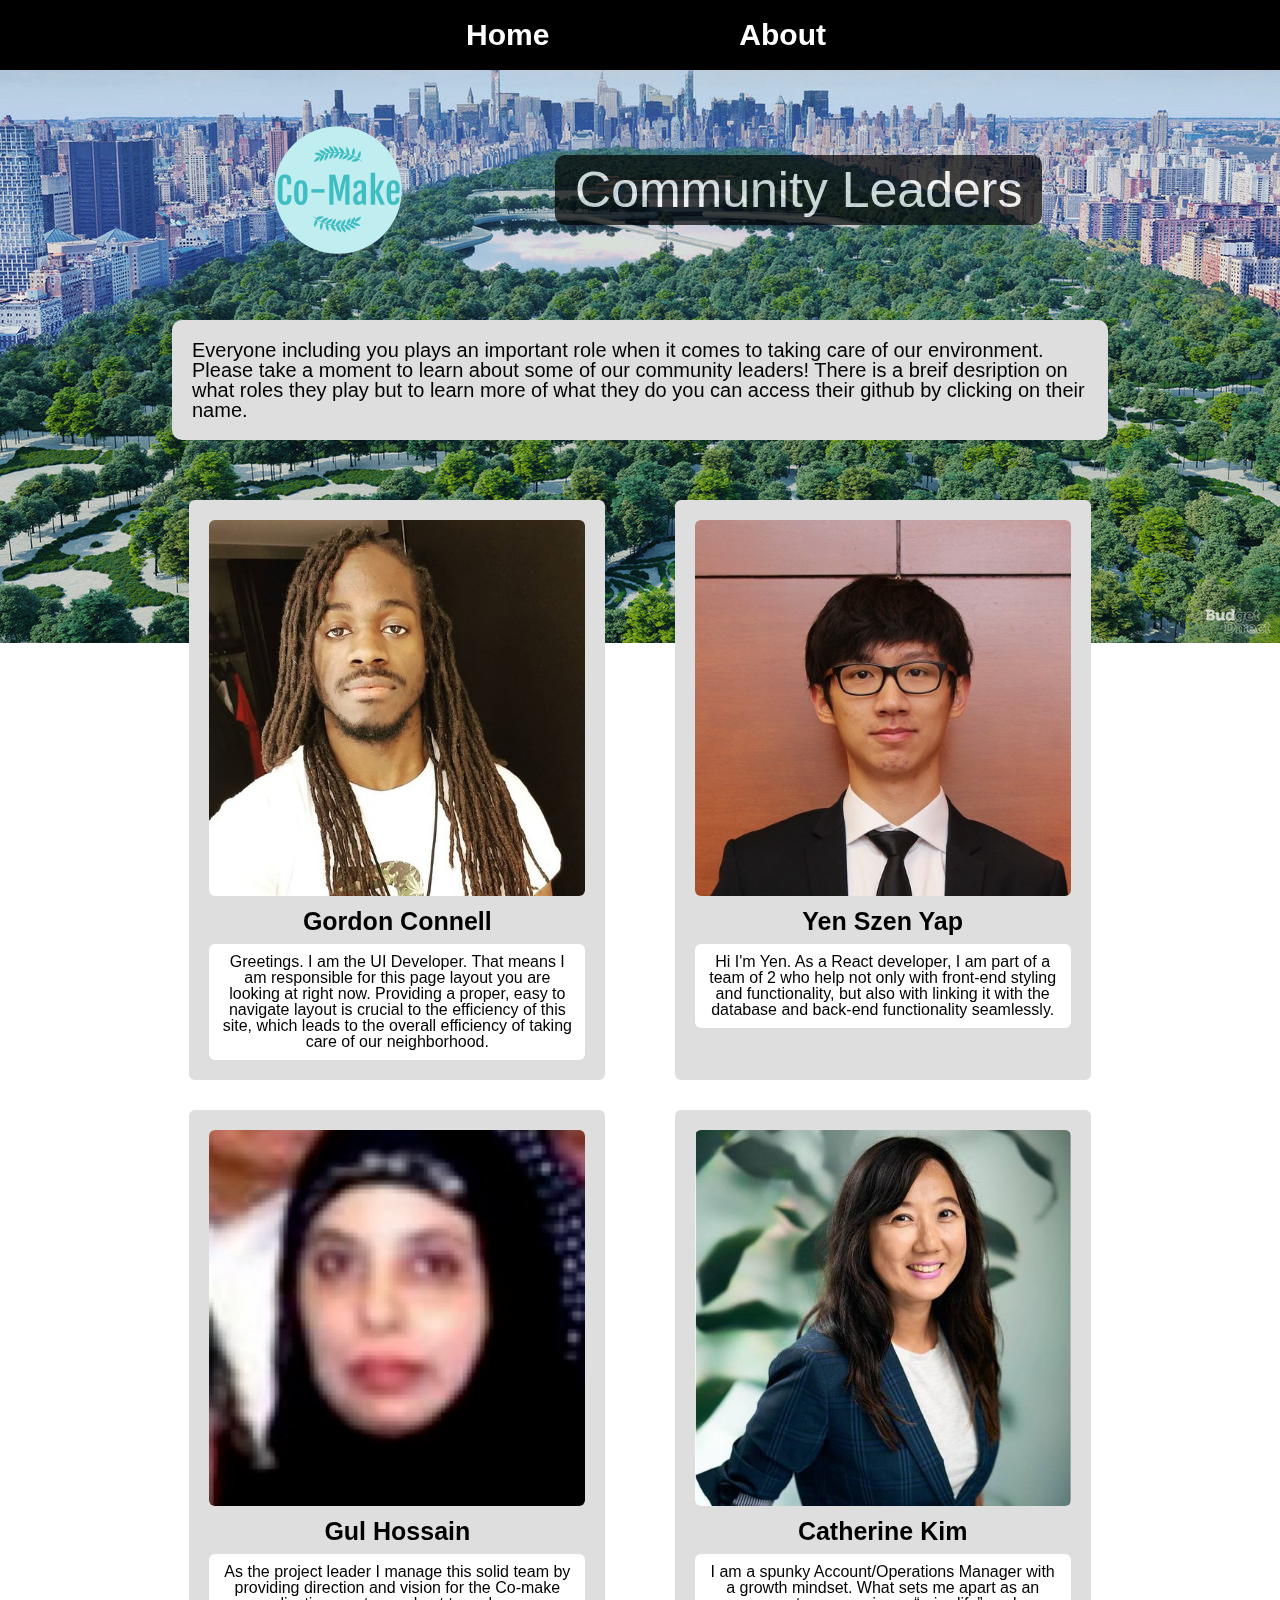
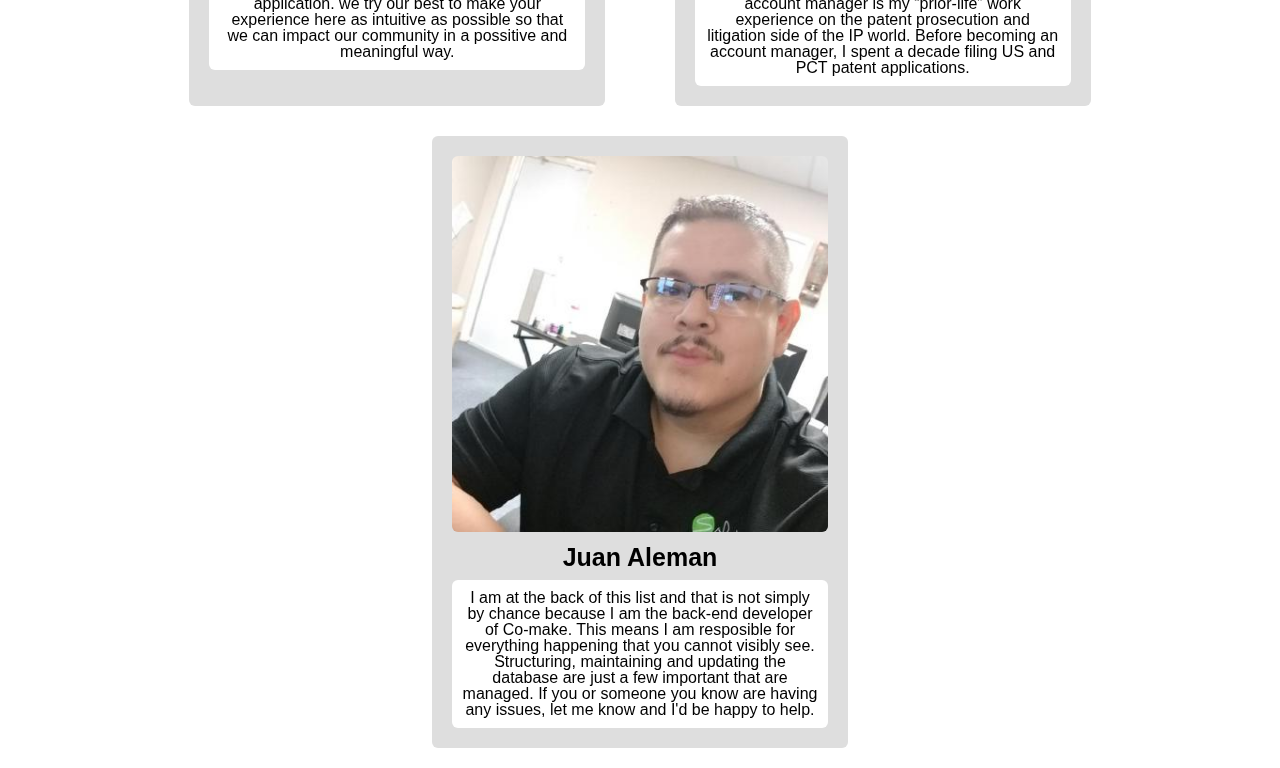
==== commit ec3359f6: "replaced lorem ipsum with actual writing for both pages." ====
--- a/about.html
+++ b/about.html
@@ -4,7 +4,8 @@
   <meta charset="UTF-8">
   <meta name="viewport" content="width=device-width, initial-scale=1.0">
   <title>Co-make - About</title>
-  <link  href="css/index.css"  rel="stylesheet">
+  <link href="css/font-awesome.min.css"  rel="stylesheet">
+  <link href="css/index.css"  rel="stylesheet">
 </head>
 <body>
   <div class="about-page">
@@ -15,13 +16,17 @@
         <h1>Community Leaders</h1>
       </div>
       
+      <section class="about-intro">
+        <p>Everyone including you plays an important role when it comes to taking care of our environment. Please take a moment to learn about some of our community leaders! There is a breif desription on what roles they play but to learn more of what they do you can access their github by clicking on their name.</p>
+      </section>
+
       <section class="profiles">
         <article class="profile-container">
           <div class="thumbnail-container">
             <img class="profile-thumbnail" src="css/gordon2.jfif" alt="Gordon" title="Gordon" />
             <h3><a href="//github.com/gconnell29" target="_blank">Gordon Connell</a></h3>
           </div>
-          <p class="profile-details">Lorem ipsum dolor sit amet consectetur adipisicing elit. Iste enim ad odio in facere cupiditate, hic dolorum laudantium recusandae ipsa laborum adipisci nihil voluptates vero totam rem blanditiis ducimus eaque dolores quidem.</p>
+          <p class="profile-details">Greetings. I am the UI Developer. That means I am responsible for this page layout you are looking at right now. Providing a proper, easy to navigate layout is crucial to the efficiency of this site, which leads to the overall efficiency of taking care of our neighborhood.</p>
         </article>
         
         <article class="profile-container">
@@ -29,7 +34,7 @@
             <img class="profile-thumbnail" src="css/yen.jfif" alt="Yen" title="Yen" />
             <h3><a href="//github.com/yenszen" target="_blank">Yen Szen Yap</a></h3>
           </div>
-          <p class="profile-details">Lorem ipsum dolor sit amet consectetur adipisicing elit. Iste enim ad odio in facere cupiditate, hic dolorum laudantium recusandae ipsa laborum adipisci nihil voluptates vero totam rem blanditiis ducimus eaque dolores quidem.</p>
+          <p class="profile-details">Hi I'm Yen. As a React developer, I am part of a team of 2 who help not only with front-end styling and functionality, but also with linking it with the database and back-end functionality seamlessly.</p>
         </article>
 
         <article class="profile-container">
@@ -37,7 +42,7 @@
             <img class="profile-thumbnail" src="css/gul.png" alt="Gul" title="Gul" />
             <h3><a href="//github.com/gnhossain" target="_blank">Gul Hossain</a></h3>
           </div>
-          <p class="profile-details">Lorem ipsum dolor sit amet consectetur adipisicing elit. Iste enim ad odio in facere cupiditate, hic dolorum laudantium recusandae ipsa laborum adipisci nihil voluptates vero totam rem blanditiis ducimus eaque dolores quidem.</p>
+          <p class="profile-details">As the project leader I manage this solid team by providing direction and vision for the Co-make application. we try our best to make your experience here as intuitive as possible so that we can impact our community in a possitive and meaningful way.</p>
         </article>
 
         <article class="profile-container">
@@ -46,7 +51,7 @@
             <h3><a href="//github.com/Catherinesjkim" target="_blank">Catherine Kim</a></h3>
           </div>
           <p class="profile-details">
-            Lorem ipsum dolor sit amet consectetur adipisicing elit. Iste enim ad odio in facere cupiditate, hic dolorum laudantium recusandae ipsa laborum adipisci nihil voluptates vero totam rem blanditiis ducimus eaque dolores quidem.</p>
+            I am a spunky Account/Operations Manager with a growth mindset. What sets me apart as an account manager is my “prior-life” work experience on the patent prosecution and litigation side of the IP world. Before becoming an account manager, I spent a decade filing US and PCT patent applications. <!-- This IP legal background enables me to bridge the legal and tech needs of our customers from a pragmatic, real-world IP space perspective. I am fascinated by the intersection of AI SaaS/SEM, category/computational design and patent search analytics powered by machine learning. My passion is to shape IP workflow management, analytics, & transactions in a much more dynamic, intuitive and easier way than ever before. --></p>
         </article>
 
         <article class="profile-container">
@@ -54,7 +59,7 @@
             <img class="profile-thumbnail" src="css/juan2.jfif" alt="Juan" title="Juan" />
             <h3><a href="//github.com/JJAleman" target="_blank">Juan Aleman</a></h3>
           </div>
-          <p class="profile-details">Lorem ipsum dolor sit amet consectetur adipisicing elit. Iste enim ad odio in facere cupiditate, hic dolorum laudantium recusandae ipsa laborum adipisci nihil voluptates vero totam rem blanditiis ducimus eaque dolores quidem.</p>
+          <p class="profile-details">I am at the back of this list and that is not simply by chance because I am the back-end developer of Co-make. This means I am resposible for everything happening that you cannot visibly see. Structuring, maintaining and updating the database are just a few important that are managed. If you or someone you know are having any issues, let me know and I'd be happy to help.</p>
         </article>
 
       </section>
--- a/css/index.css
+++ b/css/index.css
@@ -198,7 +198,7 @@
   transition: 1s;
   cursor: pointer;
 }
-.home-page .pitch {
+.home-page .home-intro {
   margin: 30px auto;
   padding: 20px;
   background: #DEDEDE;
@@ -252,6 +252,7 @@
   display: flex;
   justify-content: space-evenly;
   align-items: center;
+  text-align: center;
 }
 .about-page .page-container .title-container h1 {
   padding: 10px 20px;
@@ -260,6 +261,14 @@
   border-radius: 10px;
   background: #000;
   opacity: 0.7;
+}
+.about-page .page-container .about-intro {
+  margin: 30px auto;
+  padding: 20px;
+  background: #DEDEDE;
+  border-radius: 10px;
+  font-size: 20px;
+  width: 90%;
 }
 .about-page .page-container .profiles {
   display: flex;
@@ -335,9 +344,6 @@
   }
 }
 @media only screen and (max-width: 500px) {
-  #nav-bar {
-    display: none;
-  }
   .home-page .page-container #headline {
     font-size: 31px;
   }
